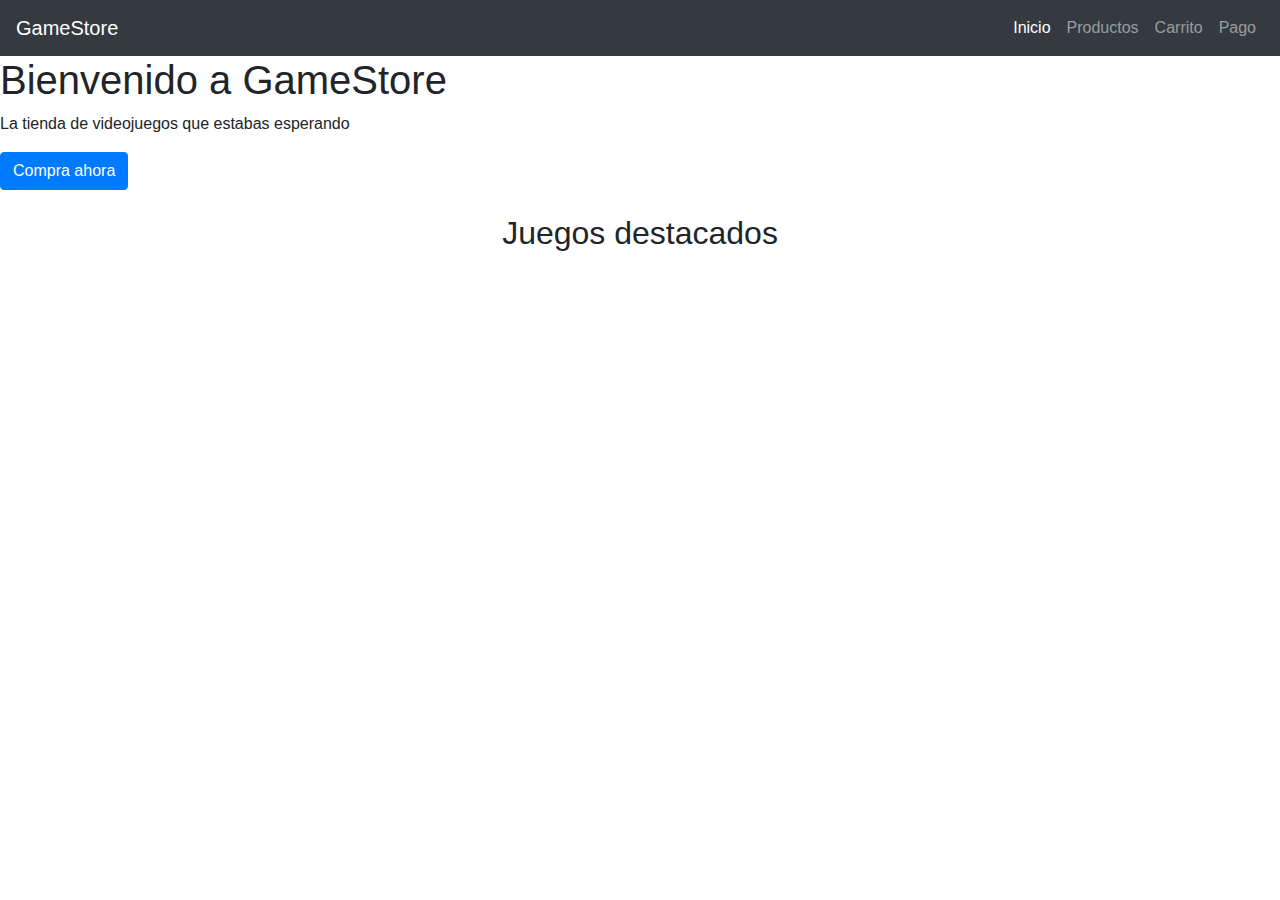
==== index.html @ 23e7b822 "first commit" ====
<!DOCTYPE html>
<html lang="en">
  <head>
    <meta charset="UTF-8" />
    <meta name="viewport" content="width=device-width, initial-scale=1.0" />
    <title>Video Game Store</title>
    <link
      rel="stylesheet"
      href="https://stackpath.bootstrapcdn.com/bootstrap/4.5.2/css/bootstrap.min.css"
    />
    <link rel="stylesheet" href="css/style.css" />
  </head>
  <body>
    <nav class="navbar navbar-expand-lg navbar-dark bg-dark">
      <a class="navbar-brand" href="#">GameStore</a>
      <button
        class="navbar-toggler"
        type="button"
        data-toggle="collapse"
        data-target="#navbarNav"
        aria-controls="navbarNav"
        aria-expanded="false"
        aria-label="Toggle navigation"
      >
        <span class="navbar-toggler-icon"></span>
      </button>
      <div class="collapse navbar-collapse" id="navbarNav">
        <ul class="navbar-nav ml-auto">
          <li class="nav-item active">
            <a class="nav-link" href="index.html">Inicio</a>
          </li>
          <li class="nav-item">
            <a class="nav-link" href="products.html">Productos</a>
          </li>
          <li class="nav-item">
            <a class="nav-link" href="cart.html">Carrito</a>
          </li>
          <li class="nav-item">
            <a class="nav-link" href="checkout.html">Pago</a>
          </li>
        </ul>
      </div>
    </nav>

    <header class="hero-section">
      <div class="hero-content">
        <h1>Bienvenido a GameStore</h1>
        <p>La tienda de videojuegos que estabas esperando</p>
        <a href="products.html" class="btn btn-primary">Compra ahora</a>
      </div>
    </header>

    <div class="container">
      <h2 class="text-center my-4">Juegos destacados</h2>
      <div class="row" id="product-list">
        <!-- Game cards will be loaded here dynamically -->
      </div>
    </div>

    <script src="https://code.jquery.com/jquery-3.5.1.slim.min.js"></script>
    <script src="https://cdn.jsdelivr.net/npm/@popperjs/core@2.5.4/dist/umd/popper.min.js"></script>
    <script src="https://stackpath.bootstrapcdn.com/bootstrap/4.5.2/js/bootstrap.min.js"></script>
    <script src="js/script.js"></script>
  </body>
</html>
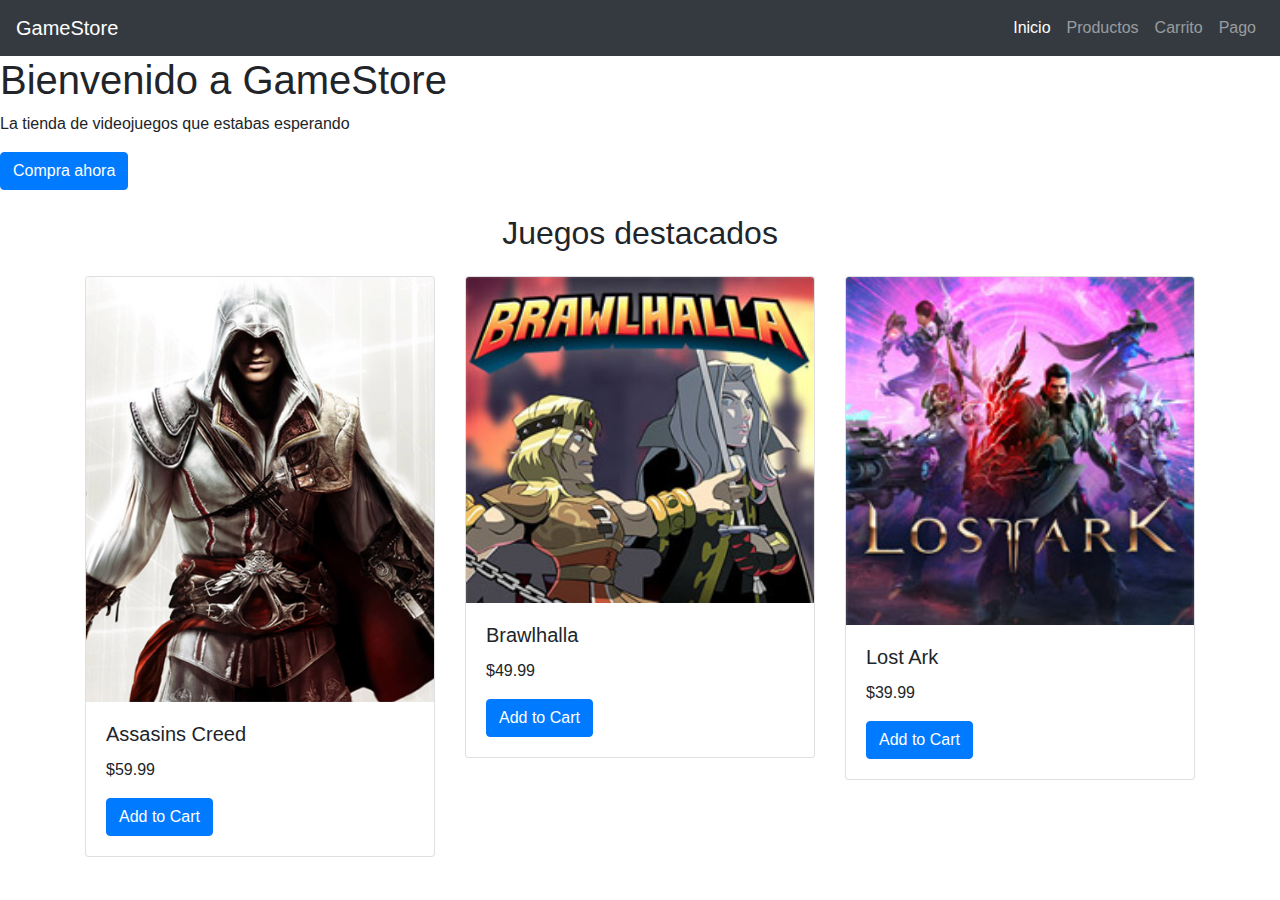
==== commit ffb0e58e: "Arreglo de referencias" ====
--- a/index.html
+++ b/index.html
@@ -8,7 +8,7 @@
       rel="stylesheet"
       href="https://stackpath.bootstrapcdn.com/bootstrap/4.5.2/css/bootstrap.min.css"
     />
-    <link rel="stylesheet" href="css/style.css" />
+    <link rel="stylesheet" href="CSS/" />
   </head>
   <body>
     <nav class="navbar navbar-expand-lg navbar-dark bg-dark">
@@ -60,6 +60,6 @@
     <script src="https://code.jquery.com/jquery-3.5.1.slim.min.js"></script>
     <script src="https://cdn.jsdelivr.net/npm/@popperjs/core@2.5.4/dist/umd/popper.min.js"></script>
     <script src="https://stackpath.bootstrapcdn.com/bootstrap/4.5.2/js/bootstrap.min.js"></script>
-    <script src="js/script.js"></script>
+    <script src="Js/script.js"></script>
   </body>
 </html>
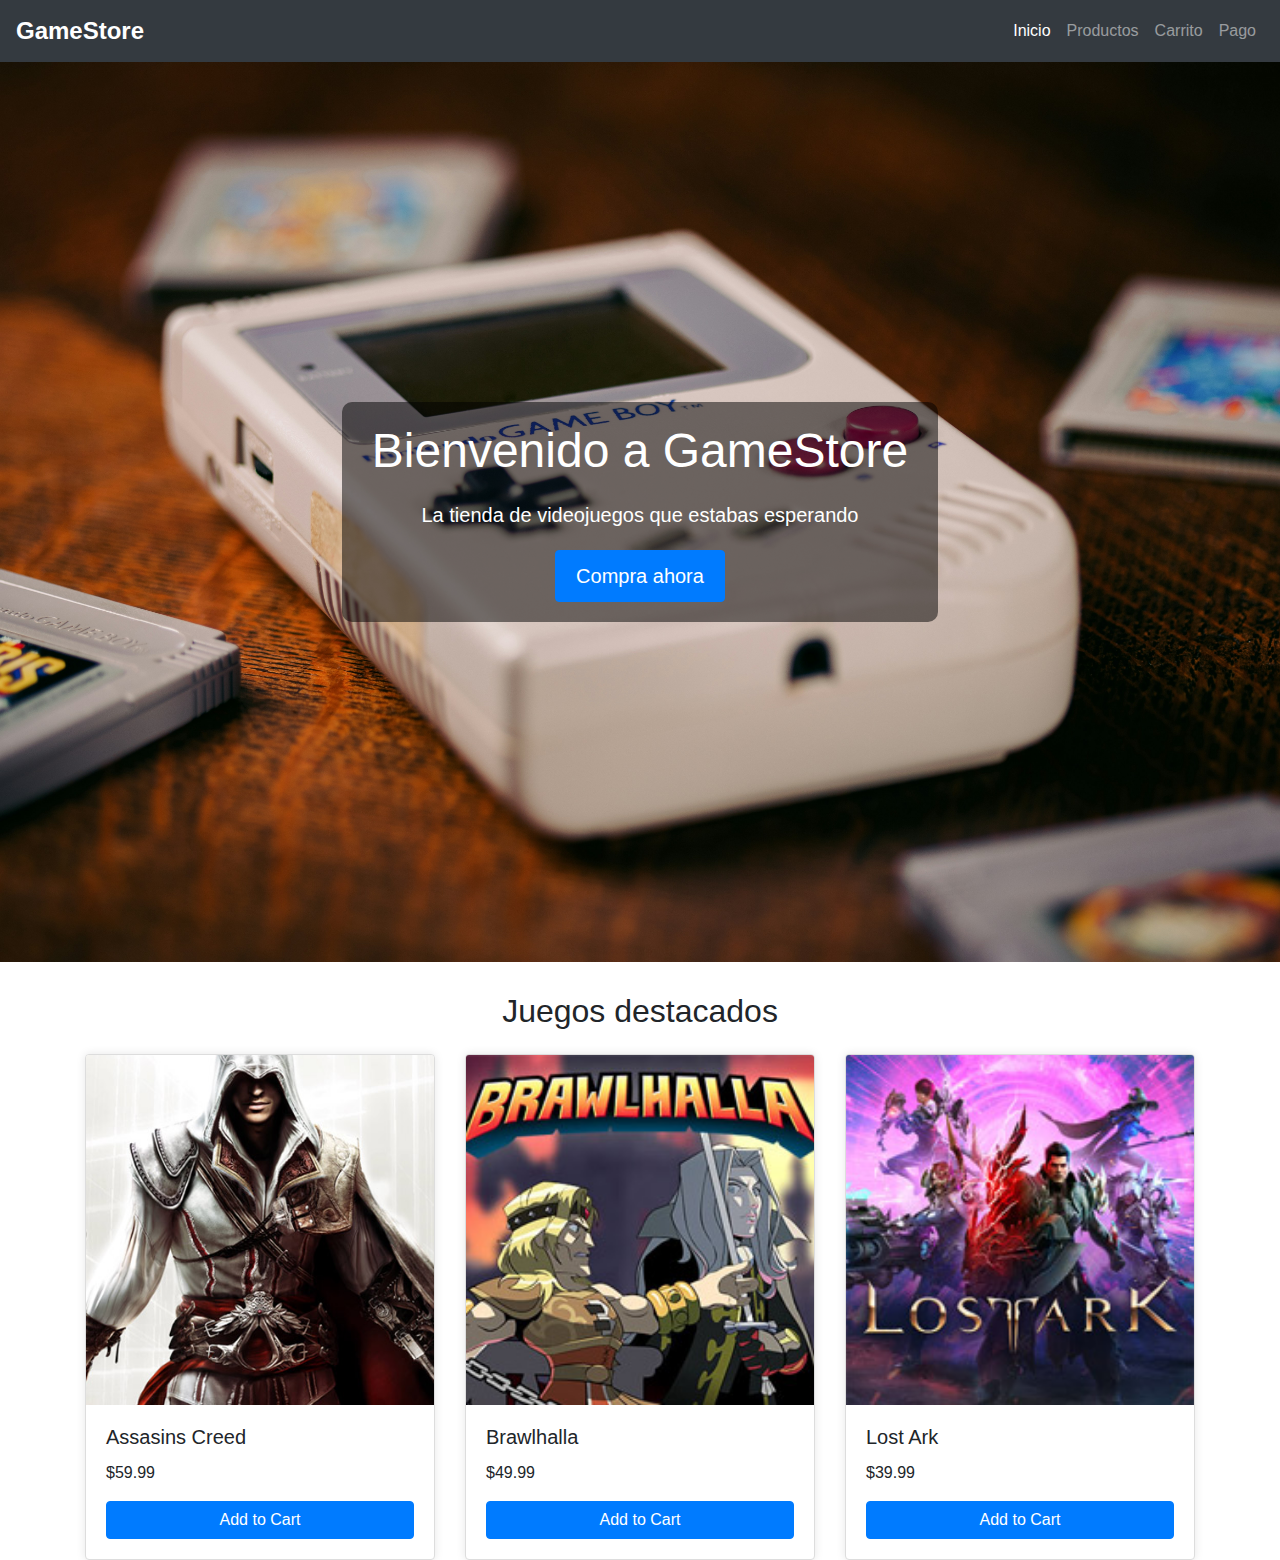
==== commit c29f56a6: "Arreglo index" ====
--- a/index.html
+++ b/index.html
@@ -8,7 +8,7 @@
       rel="stylesheet"
       href="https://stackpath.bootstrapcdn.com/bootstrap/4.5.2/css/bootstrap.min.css"
     />
-    <link rel="stylesheet" href="CSS/" />
+    <link rel="stylesheet" href="CSS/style.css" />
   </head>
   <body>
     <nav class="navbar navbar-expand-lg navbar-dark bg-dark">
--- a/CSS/style.css
+++ b/CSS/style.css
@@ -0,0 +1,114 @@
+body {
+  font-family: "Arial", sans-serif;
+}
+
+.navbar-brand {
+  font-size: 1.5rem;
+  font-weight: bold;
+}
+
+.hero-section {
+  background: url("../images/hero-bg.jpg") no-repeat center center;
+  background-size: cover;
+  color: white;
+  height: 100vh; /* Ajusta la altura para que ocupe toda la pantalla */
+  display: flex;
+  justify-content: center;
+  align-items: center;
+  text-align: center;
+}
+
+.hero-section .hero-content {
+  background-color: rgba(0, 0, 0, 0.5);
+  padding: 20px 30px;
+  border-radius: 10px;
+}
+
+.hero-section h1 {
+  font-size: 3rem;
+  margin-bottom: 20px;
+}
+
+.hero-section p {
+  font-size: 1.25rem;
+  margin-bottom: 20px;
+}
+
+.hero-section .btn {
+  font-size: 1.25rem;
+  padding: 10px 20px;
+}
+
+.container {
+  margin-top: 30px;
+}
+
+.card {
+  display: flex;
+  flex-direction: column;
+  height: 100%;
+  border: 1px solid #ddd;
+  border-radius: 0.25rem;
+  box-shadow: 0 0 10px rgba(0, 0, 0, 0.1);
+}
+
+.card-img-top {
+  width: 100%;
+  height: 350px; /* Ajusta la altura según sea necesario */
+  object-fit: cover; /* Asegura que la imagen cubra el área sin distorsionar */
+}
+
+.card-body {
+  flex: 1;
+  display: flex;
+  flex-direction: column;
+  justify-content: space-between;
+}
+
+.card-title {
+  font-size: 1.25rem;
+}
+
+.card-text {
+  font-size: 1rem;
+}
+
+#cart-items {
+  margin-top: 20px;
+}
+
+.card-img {
+  width: 100%;
+  height: auto;
+  object-fit: cover;
+}
+
+.cart-item {
+  display: flex;
+  flex-direction: row;
+  align-items: center;
+  border: 1px solid #ddd;
+  border-radius: 0.25rem;
+  box-shadow: 0 0 10px rgba(0, 0, 0, 0.1);
+  margin-bottom: 15px;
+  padding: 10px;
+}
+
+.cart-item img {
+  width: 100px; /* Tamaño reducido para la imagen */
+  height: auto;
+  object-fit: cover;
+}
+
+.cart-item .card-body {
+  padding: 10px;
+  flex: 1;
+}
+
+.cart-item .card-title {
+  font-size: 1rem;
+}
+
+.cart-item .card-text {
+  font-size: 0.875rem;
+}
